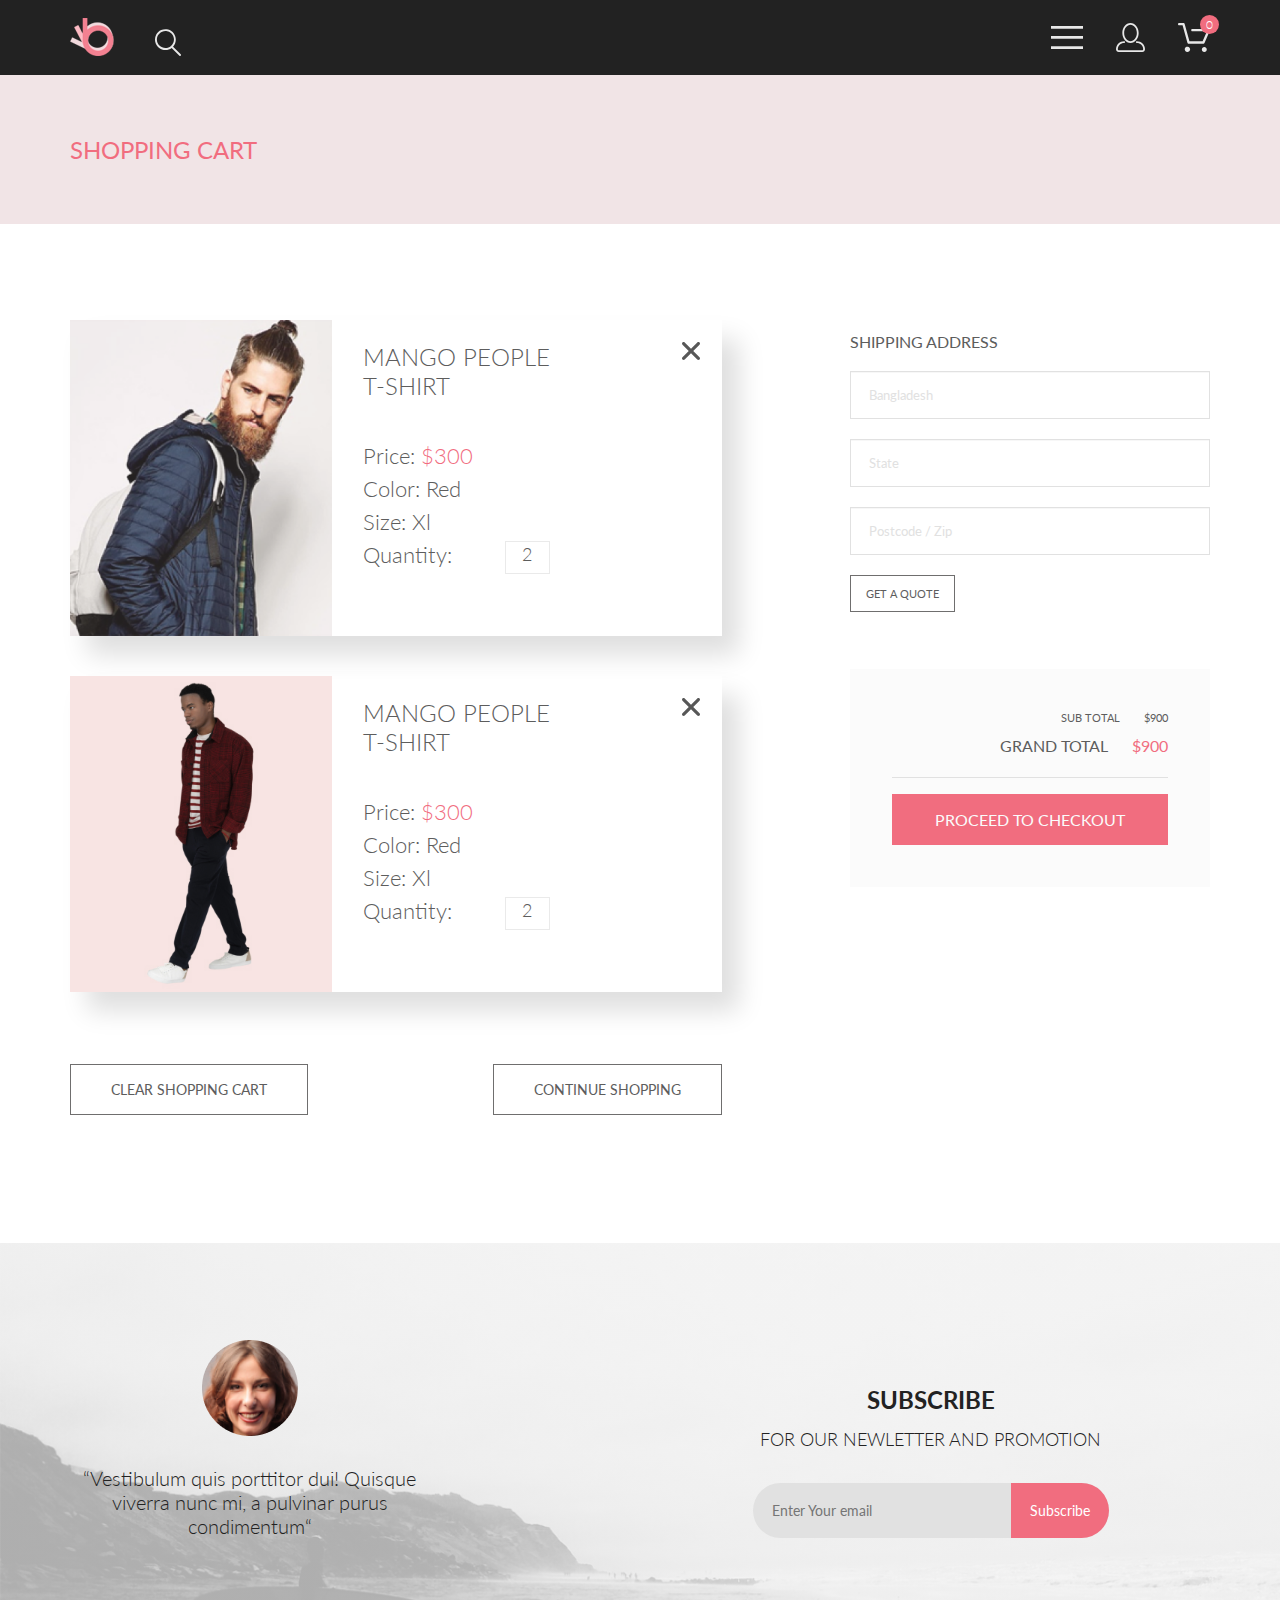
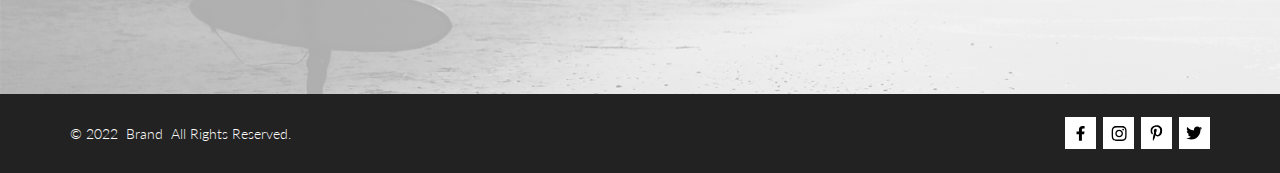
==== cart.html @ 3224c837 "Gitignore added" ====
<!DOCTYPE html>
<html lang="en">
    <head>
        <meta charset="UTF-8" />
        <meta name="viewport" content="width=device-width, initial-scale=1.0" />
        <title>Cart</title>
        <link rel="preconnect" href="https://fonts.googleapis.com" />
        <link rel="preconnect" href="https://fonts.gstatic.com" crossorigin />
        <link
            href="https://fonts.googleapis.com/css2?family=Lato:wght@300;400;700;900&display=swap"
            rel="stylesheet"
        />
        <link type="text/css" rel="stylesheet" href="css/cart.css" />
    </head>
    <body>
        <nav class="nav">
            <div class="nav__container center">
                <div class="nav__left">
                    <a class="nav__icons" href="index.html">
                        <img src="img/nav_left_logo.png" alt="nav_left_logo" />
                    </a>
                    <a class="nav__icons" href="catalog.html">
                        <img
                            src="img/icons/nav_left_icon.svg"
                            alt="nav_left_icon"
                        />
                    </a>
                </div>
                <div class="nav__right">
                    <div class="burger">
                        <details>
                            <summary>
                                <img
                                    class="nav__righticons"
                                    src="img/icons/nav_right_icon01.svg"
                                    alt="nav_right_icon01"
                                />
                            </summary>
                            <div class="details__box">
                                <h2 class="topmenu">MENU</h2>
                                <ul>
                                    <li class="topmenu__person">
                                        <a href="#">MAN</a>
                                        <ul>
                                            <li class="topmenu__item">
                                                <a href="#">Accessories</a>
                                            </li>
                                            <li class="topmenu__item">
                                                <a href="#">Bags</a>
                                            </li>
                                            <li class="topmenu__item">
                                                <a href="#">Denim</a>
                                            </li>
                                            <li class="topmenu__item">
                                                <a href="#">T-Shirts</a>
                                            </li>
                                        </ul>
                                    </li>
                                    <li class="topmenu__person">
                                        <a href="#">WOMAN</a>
                                        <ul>
                                            <li class="topmenu__item">
                                                <a href="#">Accessories</a>
                                            </li>
                                            <li class="topmenu__item">
                                                <a href="#">Jackets & Coats</a>
                                            </li>
                                            <li class="topmenu__item">
                                                <a href="#">Polos</a>
                                            </li>
                                            <li class="topmenu__item">
                                                <a href="#">T-Shirts</a>
                                            </li>
                                            <li class="topmenu__item">
                                                <a href="#">Shirts</a>
                                            </li>
                                        </ul>
                                    </li>
                                    <li class="topmenu__person">
                                        <a href="#">KIDS</a>
                                        <ul>
                                            <li class="topmenu__item">
                                                <a href="#">Accessories</a>
                                            </li>
                                            <li class="topmenu__item">
                                                <a href="#">Jackets & Coats</a>
                                            </li>
                                            <li class="topmenu__item">
                                                <a href="#">Polos</a>
                                            </li>
                                            <li class="topmenu__item">
                                                <a href="#">T-Shirts</a>
                                            </li>
                                            <li class="topmenu__item">
                                                <a href="#">Shirts</a>
                                            </li>
                                            <li class="topmenu__item">
                                                <a href="#">Bags</a>
                                            </li>
                                        </ul>
                                    </li>
                                </ul>
                            </div>
                        </details>
                    </div>
                    <a class="nav__righticons" href="registration.html">
                        <img
                            class="nav__icons hidemobile"
                            src="img/icons/nav_right_icon02.svg"
                            alt="nav_right_icon02"
                        />
                    </a>
                    <a
                        class="nav__righticons parent parent__info hidemobile"
                        id="parent"
                        href="#"
                        count="0"
                    >
                        <img
                            class="nav__icons"
                            src="img/icons/Cart_icon.svg"
                            alt="Cart_icon"
                        />
                    </a>
                </div>
            </div>
        </nav>
        <section class="arrival">
            <div class="arrival__container">
                <div class="arrival__top center">
                    <div class="arrival__left">
                        <h1 class="arrival__header">SHOPPING CART</h1>
                    </div>
                </div>
            </div>
        </section>
        <section class="cart center">
            <div class="cart__container cart__container_pad">
                <div class="cart__box">
                    <div class="cart__items">
                        <div class="cartitem">
                            <div class="cartitem__imagebox">
                                <img
                                    class="cartitem__img"
                                    src="img/goods01.png"
                                    alt="goods01"
                                />
                            </div>
                            <div class="cartitem__box">
                                <div class="text__container">
                                    <h3 class="cartitem__header">
                                        MANGO PEOPLE<br />T-SHIRT
                                    </h3>
                                    <p class="cartitem__info">
                                        Price:
                                        <span class="cartitem__info_price"
                                            >$300</span
                                        >
                                    </p>
                                    <p class="cartitem__info">Color: Red</p>
                                    <p class="cartitem__info">Size: Xl</p>
                                    <div class="cartitem__quantity">
                                        <p class="cartitem__info">Quantity:</p>
                                        <p class="cartitem__number">2</p>
                                    </div>
                                </div>
                                <div class="cartitem__remove">
                                    <img
                                        class="remove__img"
                                        src="img/icons/remove.svg"
                                        alt="remove"
                                    />
                                </div>
                            </div>
                        </div>
                        <div class="cartitem">
                            <div class="cartitem__imagebox">
                                <img
                                    class="cartitem__img"
                                    src="img/goods07.jpg"
                                    alt="goods01"
                                />
                            </div>
                            <div class="cartitem__box">
                                <div class="text__container">
                                    <h3 class="cartitem__header">
                                        MANGO PEOPLE<br />T-SHIRT
                                    </h3>
                                    <p class="cartitem__info">
                                        Price:
                                        <span class="cartitem__info_price"
                                            >$300</span
                                        >
                                    </p>
                                    <p class="cartitem__info">Color: Red</p>
                                    <p class="cartitem__info">Size: Xl</p>
                                    <div class="cartitem__quantity">
                                        <p class="cartitem__info">Quantity:</p>
                                        <p class="cartitem__number">2</p>
                                    </div>
                                </div>
                                <div class="cartitem__remove">
                                    <img
                                        class="remove__img"
                                        src="img/icons/remove.svg"
                                        alt="remove"
                                    />
                                </div>
                            </div>
                        </div>
                    </div>
                    <div class="cart__buttons-box">
                        <button class="cart__button">
                            CLEAR SHOPPING CART
                        </button>
                        <a
                            class="cart__button"
                            href="index.html"
                            class="cart__link"
                            >CONTINUE SHOPPING</a
                        >
                    </div>
                </div>
                <div class="cart__order">
                    <div class="cart__form">
                        <div class="form__container">
                            <h2 class="form__header">SHIPPING ADDRESS</h2>

                            <form action="" method="post">
                                <p>
                                    <label for="name"></label>
                                    <input
                                        type="text"
                                        name="country"
                                        id="country"
                                        required
                                        placeholder="Bangladesh"
                                    />
                                </p>
                                <p>
                                    <label for="name"></label>
                                    <input
                                        type="text"
                                        name="state"
                                        id="state"
                                        required
                                        placeholder="State"
                                    />
                                </p>
                                <p>
                                    <label for="name"></label>
                                    <input
                                        type="number"
                                        name="zip"
                                        id="zip"
                                        required
                                        placeholder="Postcode / Zip"
                                    />
                                </p>

                                <button type="submit">GET A QUOTE</button>
                            </form>
                        </div>
                        <div class="total cart__total">
                            <div class="total__text-box">
                                <p class="total__sub-text">SUB TOTAL</p>
                                <p class="total__sub-text">$900</p>
                            </div>
                            <div class="total__text-box">
                                <p class="total__head-text">GRAND TOTAL</p>
                                <p class="total__head-text">
                                    <span>$900</span>
                                </p>
                            </div>
                            <a href="#" class="total__link"
                                >PROCEED TO CHECKOUT</a
                            >
                        </div>
                    </div>
                </div>
            </div>
        </section>
        <section class="subscribe">
            <div class="subscribe__container center">
                <div class="subscribe__comment">
                    <img
                        class="subscribe__image"
                        src="img/subscribeimg.png"
                        alt="subscribe__img"
                    />
                    <p class="subscribe__icontext text__center">
                        “Vestibulum quis porttitor dui! Quisque viverra nunc mi,
                        a&nbsppulvinar purus condimentum“
                    </p>
                </div>
                <div class="subscribe__form">
                    <h5 class="subscribe__header">Subscribe</h5>
                    <h6 class="subscribe__subheader">
                        FOR OUR NEWLETTER AND PROMOTION
                    </h6>
                    <form class="form" action="" method="get">
                        <input
                            type="text"
                            class="subscribe__mail"
                            placeholder="Enter Your email"
                            name="mail"
                            required
                        />
                        <input
                            type="submit"
                            value="Subscribe"
                            class="subscribe__button"
                        />
                    </form>
                </div>
            </div>
        </section>
        <footer>
            <div class="footer__container center">
                <p class="footer__cp">
                    © 2022&nbsp&nbspBrand&nbsp&nbspAll Rights Reserved.
                </p>
                <div class="footer__icons">
                    <div class="footer__iconbox">
                        <svg
                            width="9"
                            height="15"
                            viewBox="0 0 9 15"
                            fill="none"
                            xmlns="http://www.w3.org/2000/svg"
                        >
                            <path
                                d="M8.08836 8.28L8.50686 5.61602H5.89022V3.88729C5.89022 3.15847 6.25574 2.44806 7.42765 2.44806H8.61722V0.179975C8.61722 0.179975 7.53772 0 6.50561 0C4.35073 0 2.9422 1.27593 2.9422 3.5857V5.61602H0.546875V8.28H2.9422V14.72H5.89022V8.28H8.08836Z"
                                fill="black"
                            />
                        </svg>
                    </div>
                    <div class="footer__iconbox">
                        <svg
                            width="16"
                            height="15"
                            viewBox="0 0 16 15"
                            fill="none"
                            xmlns="http://www.w3.org/2000/svg"
                        >
                            <path
                                d="M8.13677 3.68162C6.02163 3.68162 4.31555 5.38494 4.31555 7.49666C4.31555 9.60838 6.02163 11.3117 8.13677 11.3117C10.2519 11.3117 11.958 9.60838 11.958 7.49666C11.958 5.38494 10.2519 3.68162 8.13677 3.68162ZM8.13677 9.97693C6.76991 9.97693 5.65248 8.86463 5.65248 7.49666C5.65248 6.12869 6.76658 5.01639 8.13677 5.01639C9.50695 5.01639 10.6211 6.12869 10.6211 7.49666C10.6211 8.86463 9.50363 9.97693 8.13677 9.97693ZM13.0056 3.52557C13.0056 4.02029 12.6065 4.41541 12.1143 4.41541C11.6188 4.41541 11.223 4.01697 11.223 3.52557C11.223 3.03416 11.6221 2.63572 12.1143 2.63572C12.6065 2.63572 13.0056 3.03416 13.0056 3.52557ZM15.5364 4.42869C15.4799 3.2367 15.2072 2.18084 14.3325 1.31092C13.4612 0.440997 12.4036 0.168732 11.2097 0.108966C9.9792 0.0392395 6.29101 0.0392395 5.0605 0.108966C3.8699 0.165411 2.81233 0.437677 1.93768 1.3076C1.06302 2.17752 0.793639 3.23338 0.733776 4.42537C0.663937 5.65389 0.663937 9.33611 0.733776 10.5646C0.790313 11.7566 1.06302 12.8125 1.93768 13.6824C2.81233 14.5523 3.86658 14.8246 5.0605 14.8844C6.29101 14.9541 9.9792 14.9541 11.2097 14.8844C12.4036 14.8279 13.4612 14.5556 14.3325 13.6824C15.2039 12.8125 15.4766 11.7566 15.5364 10.5646C15.6063 9.33611 15.6063 5.65721 15.5364 4.42869ZM13.9468 11.8828C13.6874 12.5336 13.1852 13.0349 12.53 13.2972C11.5489 13.6857 9.22094 13.5961 8.13677 13.5961C7.05259 13.5961 4.72128 13.6824 3.74353 13.2972C3.09169 13.0383 2.58951 12.5369 2.32678 11.8828C1.93768 10.9033 2.02747 8.57908 2.02747 7.49666C2.02747 6.41424 1.941 4.0867 2.32678 3.11053C2.58619 2.45975 3.08837 1.95838 3.74353 1.69608C4.72461 1.3076 7.05259 1.39725 8.13677 1.39725C9.22094 1.39725 11.5523 1.31092 12.53 1.69608C13.1818 1.95506 13.684 2.45643 13.9468 3.11053C14.3359 4.09002 14.2461 6.41424 14.2461 7.49666C14.2461 8.57908 14.3359 10.9066 13.9468 11.8828Z"
                                fill="black"
                            />
                        </svg>
                    </div>
                    <div class="footer__iconbox">
                        <svg
                            width="13"
                            height="16"
                            viewBox="0 0 13 16"
                            fill="none"
                            xmlns="http://www.w3.org/2000/svg"
                        >
                            <g clip-path="url(#clip0_190_1618)">
                                <path
                                    d="M6.7402 0.203125C3.55552 0.203125 0.408081 2.34063 0.408081 5.8C0.408081 8 1.63726 9.25 2.38221 9.25C2.68951 9.25 2.86643 8.3875 2.86643 8.14375C2.86643 7.85313 2.13079 7.23438 2.13079 6.025C2.13079 3.5125 4.03043 1.73125 6.48878 1.73125C8.60259 1.73125 10.167 2.94062 10.167 5.1625C10.167 6.82187 9.50585 9.93437 7.3641 9.93437C6.59121 9.93437 5.93006 9.37187 5.93006 8.56563C5.93006 7.38438 6.74951 6.24062 6.74951 5.02187C6.74951 2.95312 3.83487 3.32812 3.83487 5.82812C3.83487 6.35313 3.90006 6.93437 4.13286 7.4125C3.70451 9.26875 2.82919 12.0344 2.82919 13.9469C2.82919 14.5375 2.91299 15.1188 2.96886 15.7094C3.0744 15.8281 3.02163 15.8156 3.18304 15.7563C4.74744 13.6 4.69157 13.1781 5.39928 10.3562C5.78107 11.0875 6.76814 11.4812 7.55034 11.4812C10.8468 11.4812 12.3274 8.24688 12.3274 5.33125C12.3274 2.22813 9.66415 0.203125 6.7402 0.203125Z"
                                    fill="black"
                                />
                            </g>
                            <defs>
                                <clipPath id="clip0_190_1618">
                                    <rect
                                        width="11.9193"
                                        height="16"
                                        fill="white"
                                        transform="translate(0.408081)"
                                    />
                                </clipPath>
                            </defs>
                        </svg>
                    </div>
                    <div class="footer__iconbox">
                        <svg
                            width="17"
                            height="14"
                            viewBox="0 0 17 14"
                            fill="none"
                            xmlns="http://www.w3.org/2000/svg"
                        >
                            <path
                                d="M14.4181 3.74107C14.4281 3.88319 14.4281 4.02535 14.4281 4.16747C14.4281 8.50247 11.1509 13.4974 5.16096 13.4974C3.31558 13.4974 1.60132 12.9593 0.159302 12.0253C0.421495 12.0558 0.673569 12.0659 0.94585 12.0659C2.46851 12.0659 3.8702 11.5482 4.98953 10.6649C3.5576 10.6345 2.3576 9.69032 1.94415 8.39081C2.14585 8.42125 2.34751 8.44156 2.5593 8.44156C2.85172 8.44156 3.14418 8.40094 3.41643 8.32991C1.92401 8.02531 0.80465 6.70553 0.80465 5.11163V5.07103C1.23825 5.31469 1.74249 5.46697 2.2769 5.48725C1.39959 4.89841 0.824826 3.89335 0.824826 2.75628C0.824826 2.14716 0.98614 1.58878 1.26851 1.10147C2.87187 3.09131 5.28195 4.39078 7.98443 4.53294C7.93403 4.28928 7.90376 4.0355 7.90376 3.78169C7.90376 1.97457 9.35586 0.502502 11.1609 0.502502C12.0987 0.502502 12.9457 0.89844 13.5407 1.53803C14.2768 1.39591 14.9827 1.12178 15.6079 0.746159C15.3659 1.5076 14.8516 2.14719 14.176 2.55325C14.8315 2.48222 15.4668 2.29944 16.0516 2.04566C15.608 2.69538 15.0533 3.27403 14.4181 3.74107Z"
                                fill="black"
                            />
                        </svg>
                    </div>
                </div>
            </div>
        </footer>
    </body>
</html>
---- css/cart.css ----
/* Reset and base styles  */
* {
  padding: 0px;
  margin: 0px;
  border: none;
  box-sizing: border-box;
}

*,
*::before,
*::after {
  box-sizing: border-box;
}

/* Links */
a,
a:link,
a:visited {
  text-decoration: none;
}

a:hover {
  text-decoration: none;
}

/* Common */
aside,
nav,
footer,
header,
section,
main {
  display: block;
}

h1,
h2,
h3,
h4,
h5,
h6,
p {
  font-size: inherit;
  font-weight: inherit;
}

ul,
ul li {
  list-style: none;
}

img {
  vertical-align: top;
}

img,
svg {
  max-width: 100%;
  height: auto;
}

address {
  font-style: normal;
}

/* Form */
input,
textarea,
button,
select {
  font-family: inherit;
  font-size: inherit;
  color: inherit;
  background-color: transparent;
}

input::-ms-clear {
  display: none;
}

button,
input[type=submit] {
  display: inline-block;
  box-shadow: none;
  background-color: transparent;
  background: none;
  cursor: pointer;
}

input:focus,
input:active,
button:focus,
button:active {
  outline: none;
}

button::-moz-focus-inner {
  padding: 0;
  border: 0;
}

label {
  cursor: pointer;
}

legend {
  display: block;
}

body {
  font-family: "Lato", sans-serif;
  color: #5d5d5d;
  font-size: 14px;
  font-weight: 300;
}

.center {
  width: 1140px;
  margin: 0 auto;
  box-sizing: border-box;
}

.text__center {
  text-align: center;
}

nav {
  background-color: #222;
  padding-top: 18px;
  padding-bottom: 19px;
  width: 100%;
  overflow: hidden;
}

.nav__container {
  display: flex;
  align-items: center;
  justify-content: space-between;
}
.nav__left {
  display: flex;
  align-items: flex-end;
  gap: 41px;
}
.nav__right {
  display: flex;
  align-items: center;
  gap: 33px;
}

summary {
  list-style: none;
  cursor: pointer;
}

details[open] .details__box {
  position: absolute;
  background: white;
  box-shadow: 6px 4px 35px rgba(0, 0, 0, 0.21);
  padding: 32px 74px 32px 33px;
  top: 75px;
  right: 0;
  z-index: 1000;
}

.topmenu {
  font-weight: 700;
  line-height: 17px;
  color: black;
  padding-bottom: 12px;
}
.topmenu__person a {
  line-height: 2;
  color: #f16d7f;
  margin-bottom: 12px;
}
.topmenu__person a:hover {
  -webkit-text-decoration: underline dotted;
          text-decoration: underline dotted;
}
.topmenu__item a {
  display: block;
  line-height: 1;
  color: #6f6e6e;
  padding-left: 22px;
}
.topmenu__item:last-child a {
  margin-bottom: 0;
}

.parent {
  position: relative;
}
.parent__info:after {
  content: attr(count);
  position: absolute;
  top: -8px;
  right: -9px;
  width: 19px;
  height: 19px;
  background: #f16d7f;
  color: white;
  font-size: 12px;
  text-align: center;
  line-height: 20px;
  border-radius: 10px;
}

.arrival__container {
  background-color: #f1e4e6;
}
.arrival__top {
  display: flex;
  padding: 60px 0;
  justify-content: space-between;
  align-items: center;
}
.arrival__header {
  font-weight: 400;
  font-size: 24px;
  line-height: 29px;
  color: #f16d7f;
  text-transform: uppercase;
}
.arrival__subheader {
  font-weight: 400;
  font-size: 14px;
  line-height: 17px;
}
.arrival__subheader span {
  color: #f16d7f;
}
.arrival__menu {
  display: grid;
  gap: 30px;
  grid-template-columns: repeat(3, 1fr);
  padding-top: 51px;
  padding-bottom: 64px;
}

@media screen and (max-width: 1024px) {
  .arrival__menu {
    display: grid;
    gap: 16px;
    grid-template-columns: repeat(2, 1fr);
    padding-top: 24px;
    padding-bottom: 40px;
  }
}
@media screen and (min-width: 320px) and (max-width: 767.98px) {
  .arrival__top {
    flex-direction: column;
    gap: 32px;
    padding-top: 24px;
    padding-bottom: 46px;
  }
  .arrival__menu {
    display: flex;
    justify-content: space-between;
    align-items: center;
    padding-bottom: 32px;
  }
}
.cartitem {
  display: flex;
  width: 550px;
  box-shadow: 17px 19px 24px rgba(0, 0, 0, 0.13);
  margin: 0 auto;
}
.cartitem__imagebox {
  width: 262px;
  flex-shrink: 0;
}
.cartitem__img {
  width: 100%;
  height: 100%;
  -o-object-fit: cover;
     object-fit: cover;
}
.cartitem__box {
  padding: 22px 22px 62px 31px;
  display: flex;
  justify-content: space-between;
}
.cartitem__info {
  /* min-width: 262px; */
  font-size: 22px;
  margin-bottom: 6px;
}
.cartitem__header {
  font-size: 24px;
  margin-bottom: 42px;
  -webkit-hyphens: none;
          hyphens: none;
}
.cartitem__info_price {
  color: #f16d7f;
}
.cartitem__quantity {
  display: flex;
  justify-content: space-between;
}
.cartitem__number {
  font-size: 18px;
  padding: 1px 17px 1px 16px;
  border: 1px solid #eaeaea;
}
.cartitem__remove {
  cursor: pointer;
}

@media screen and (max-width: 1204px) {
  .center {
    width: 960px;
    margin: 0 auto;
  }
  .subscribe__container {
    gap: 58px;
    justify-content: center;
  }
}
@media screen and (max-width: 1024px) {
  .center {
    width: 736px;
    margin: 0 auto;
  }
  .subscribe {
    background: linear-gradient(rgba(244, 244, 244, 0.7), rgba(244, 244, 244, 0.7)), url(../img/subscribe_bg.png) bottom left -350px/cover no-repeat;
  }
  .footer__container {
    padding-left: 32px;
    padding-right: 32px;
  }
}
@media screen and (min-width: 320px) and (max-width: 767.98px) {
  .center {
    width: 91.4666%;
  }
  .hidemobile {
    visibility: hidden;
    display: none;
  }
  .nav__right {
    display: block;
  }
  .form {
    width: 341px;
  }
  .footer__container {
    padding-top: 43px;
    padding-bottom: 9px;
    flex-direction: column-reverse;
    gap: 40px;
  }
}
.cartitem {
  width: 652px;
}
.cartitem__box {
  width: 100%;
}

.cart__container {
  display: flex;
  justify-content: space-between;
}
.cart__container_pad {
  padding-top: 96px;
  padding-bottom: 128px;
}
.cart__box {
  display: flex;
  flex-direction: column;
  gap: 72px;
}
.cart__items {
  display: flex;
  flex-direction: column;
  gap: 40px;
}
.cart__buttons-box {
  display: flex;
  justify-content: space-between;
  font-size: 14px;
  font-weight: 400;
  line-height: 17px;
  letter-spacing: 0em;
}
.cart__buttons-box a {
  color: inherit;
}
.cart__buttons-box a:link {
  text-decoration: none;
}
.cart__buttons-box a:visited {
  text-decoration: none;
}
.cart__buttons-box a:active {
  text-decoration: underline;
}
.cart__button {
  padding: 16px 40px;
  border: 1px solid #6f6e6e;
  font-size: 14px;
  font-weight: 400;
  line-height: 17px;
  letter-spacing: 0em;
  text-align: center;
}
.cart__order {
  width: 360px;
  padding-top: 12px;
}
.cart__total {
  margin-top: 57px;
}

.form__header {
  font-size: 16px;
  font-weight: 400;
  line-height: 19px;
  letter-spacing: 0em;
  margin-bottom: 20px;
}
.form__container form {
  font-size: 13px;
  font-weight: 400;
  line-height: 16px;
  letter-spacing: 0em;
}
.form__container input[type=text],
.form__container input[type=password],
.form__container input[type=date],
.form__container input[type=datetime],
.form__container input[type=email],
.form__container input[type=number],
.form__container input[type=search],
.form__container input[type=tel],
.form__container input[type=time],
.form__container input[type=url],
.form__container textarea,
.form__container select {
  background-color: white;
  border: 1px solid #e1e1e1;
  height: auto;
  margin: 0;
  outline: 0;
  padding: 8px 18px;
  height: 48px;
  width: 100%;
  color: #8a97a0;
  box-shadow: 0 1px 0 rgba(0, 0, 0, 0.03) inset;
  margin-bottom: 20px;
  transition: all 0.2s ease;
}
.form__container input::-moz-placeholder {
  color: #e1e1e1;
}
.form__container input::placeholder {
  color: #e1e1e1;
}
.form__container input:focus,
.form__container textarea:focus,
.form__container select:focus {
  border-color: #f16d7f;
}
.form__container button {
  text-transform: uppercase;
  padding: 11px 15px;
  border: 1px solid #6f6e6e;
  font-style: normal;
  font-weight: 400;
  font-size: 11px;
  line-height: 13px;
}
.form__container button:hover {
  color: #fbfbfb;
  background-color: #f16d7f;
}

.total {
  font-size: 16px;
  font-weight: 400;
  line-height: 19px;
  letter-spacing: 0em;
  display: flex;
  flex-direction: column;
  align-items: flex-end;
  padding: 42px;
  background-color: #fbfbfb;
}
.total__text-box {
  display: flex;
  gap: 24px;
}
.total__sub-text {
  font-size: 11px;
  line-height: 13px;
  margin-bottom: 12px;
}
.total__head-text {
  margin-bottom: 39px;
}
.total__head-text span {
  color: #f16d7f;
}
.total__link {
  width: 100%;
  padding: 16px;
  color: #fbfbfb;
  background-color: #f16d7f;
  text-align: center;
  position: relative;
}
.total__link::before {
  content: "";
  position: absolute;
  width: 100%;
  left: 50%;
  transform: translateX(-50%);
  top: -17px;
  border-top: 1px solid #e1e1e1;
}

@media screen and (max-width: 1024px) {
  .cart__container {
    display: flex;
    flex-wrap: wrap;
    justify-content: center;
  }
  .cart__box {
    width: 100%;
  }
  .cart__order {
    padding-top: 64px;
    width: 100%;
  }
  .cart__form {
    display: flex;
    justify-content: space-between;
    gap: 16px;
  }
  .cart__total {
    width: 50%;
    margin-top: 38px;
  }
  .form__container {
    width: 50%;
  }
  .cartitem {
    width: 100%;
  }
  .cartitem__imagebox {
    width: 33%;
  }
}
@media screen and (min-width: 320px) and (max-width: 767.98px) {
  .cart__container {
    padding-top: 48px;
    padding-bottom: 96px;
  }
  .cart__box {
    gap: 32px;
  }
  .cart__buttons-box {
    gap: 8px;
  }
  .cart__button {
    width: 100%;
    padding: 8px;
    font-size: 12px;
    font-weight: 400;
    line-height: 14px;
    letter-spacing: 0em;
  }
  .cart__form {
    flex-direction: column;
  }
  .cart__total {
    width: 100%;
    margin-top: 38px;
  }
  .form__container {
    width: 100%;
  }
  .cartitem__box {
    padding: 14px 12px 38px 17px;
  }
  .cartitem__imagebox {
    width: 40%;
  }
  .cartitem__info {
    font-size: 14px;
    margin-bottom: 6px;
  }
  .cartitem__header {
    font-size: 16px;
    margin-bottom: 24px;
  }
  .cartitem__number {
    font-size: 14px;
  }
}
.subscribe {
  background: linear-gradient(rgba(244, 244, 244, 0.7), rgba(244, 244, 244, 0.7)), url(../img/subscribe_bg.png) bottom left/cover no-repeat;
}
.subscribe__container {
  padding-top: 97px;
  padding-bottom: 156px;
  display: flex;
  gap: 223px;
  color: #222;
  line-height: 167.2%;
  flex-wrap: wrap;
  align-content: flex-end;
}
.subscribe__image {
  width: 96px;
  height: 96px;
}
.subscribe__comment {
  width: 359px;
  display: flex;
  flex-direction: column;
  align-items: center;
  gap: 30px;
}
.subscribe__icontext {
  font-size: 20px;
  line-height: 24px;
  text-align: center;
  color: #222;
}
.subscribe__header {
  font-weight: 700;
  font-size: 24px;
  text-align: center;
  text-transform: uppercase;
  margin-bottom: 16px;
}
.subscribe__subheader {
  font-size: 18px;
  text-align: center;
  margin-bottom: 32px;
}
.subscribe__form {
  width: 557px;
  display: flex;
  flex-direction: column;
  justify-content: flex-end;
}

input[type=text] {
  flex-grow: 1;
  padding: 19px;
}

input[type=submit] {
  padding: 19px;
  color: white;
  background: #f16d7f;
  border-radius: 0 50px 50px 0;
}

.form {
  width: 356px;
  border-radius: 50px;
  background: #e1e1e1;
  line-height: 17px;
  display: flex;
  align-items: center;
  margin: 0 auto;
}

@media screen and (max-width: 1024px) {
  .subscribe__container {
    padding-top: 64px;
    padding-bottom: 140px;
    gap: 72px;
  }
}
@media screen and (min-width: 320px) and (max-width: 767.98px) {
  .subscribe {
    background-position: left 25% center;
  }
  .subscribe__container {
    padding-bottom: 110px;
    gap: 60px;
  }
}
footer {
  background-color: #222;
}

.footer__container {
  padding-top: 23px;
  padding-bottom: 24px;
  display: flex;
  justify-content: space-between;
  align-items: center;
}
.footer__cp {
  line-height: 19px;
  color: #fbfbfb;
}
.footer__icons {
  display: flex;
  gap: 7px;
}
.footer__iconbox {
  width: 31px;
  height: 32px;
  background-color: white;
  display: flex;
  align-items: center;
  justify-content: center;
  cursor: pointer;
}
.footer__iconbox:hover {
  background-color: #f16d7f;
}
.footer__iconbox:hover path {
  fill: white;
}/*# sourceMappingURL=cart.css.map */
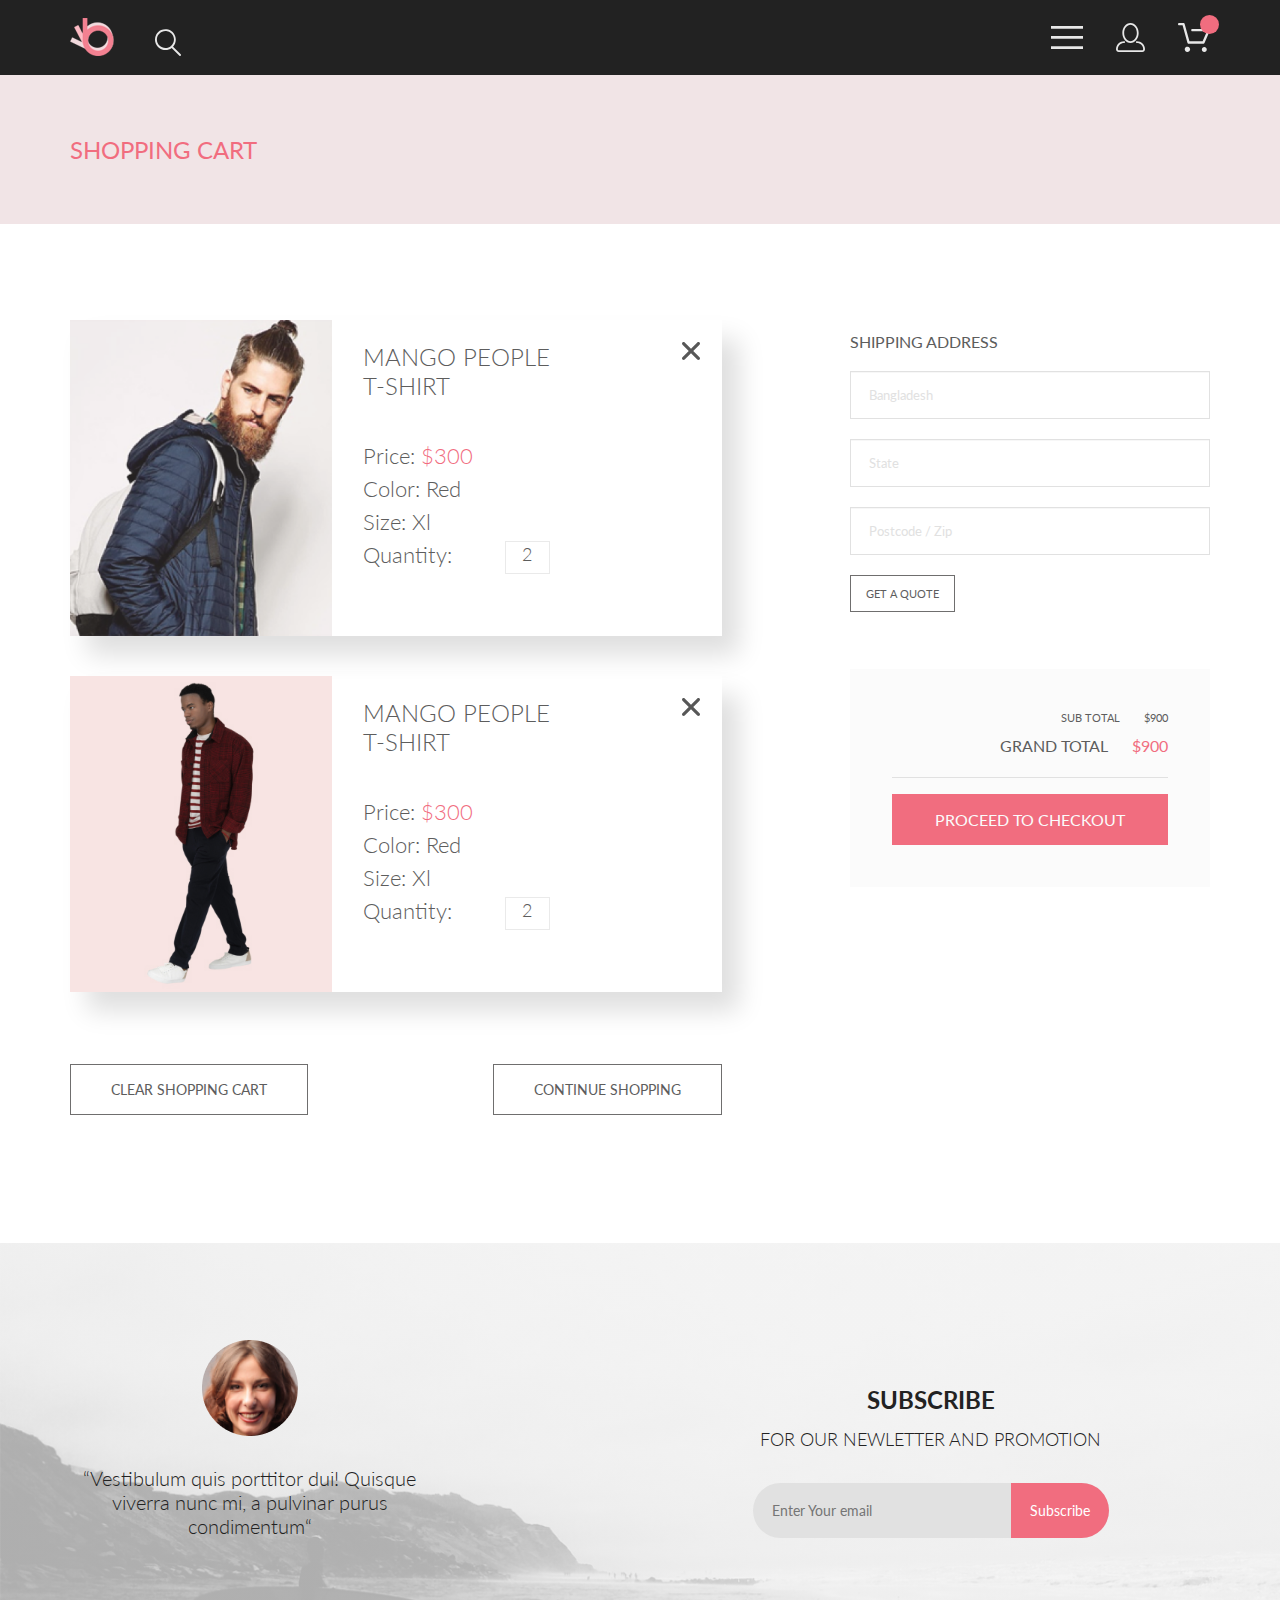
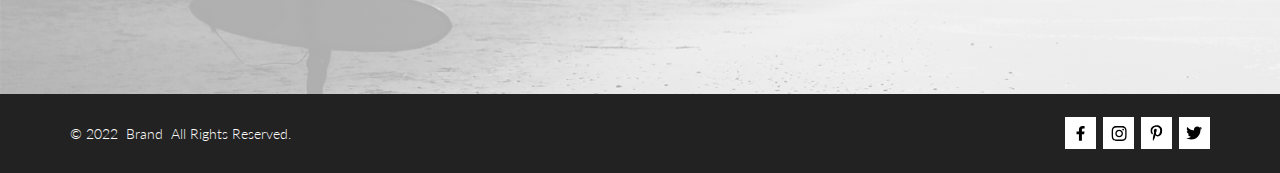
==== commit e9146364: "Validation" ====
--- a/cart.html
+++ b/cart.html
@@ -114,7 +114,6 @@
                         class="nav__righticons parent parent__info hidemobile"
                         id="parent"
                         href="#"
-                        count="0"
                     >
                         <img
                             class="nav__icons"
@@ -213,10 +212,7 @@
                         <button class="cart__button">
                             CLEAR SHOPPING CART
                         </button>
-                        <a
-                            class="cart__button"
-                            href="index.html"
-                            class="cart__link"
+                        <a class="cart__button cart__link" href="index.html"
                             >CONTINUE SHOPPING</a
                         >
                     </div>
@@ -226,9 +222,9 @@
                         <div class="form__container">
                             <h2 class="form__header">SHIPPING ADDRESS</h2>
 
-                            <form action="" method="post">
+                            <form action="#" method="post">
                                 <p>
-                                    <label for="name"></label>
+                                    <label for="country"></label>
                                     <input
                                         type="text"
                                         name="country"
@@ -238,7 +234,7 @@
                                     />
                                 </p>
                                 <p>
-                                    <label for="name"></label>
+                                    <label for="state"></label>
                                     <input
                                         type="text"
                                         name="state"
@@ -248,7 +244,7 @@
                                     />
                                 </p>
                                 <p>
-                                    <label for="name"></label>
+                                    <label for="zip"></label>
                                     <input
                                         type="number"
                                         name="zip"
@@ -290,7 +286,7 @@
                     />
                     <p class="subscribe__icontext text__center">
                         “Vestibulum quis porttitor dui! Quisque viverra nunc mi,
-                        a&nbsppulvinar purus condimentum“
+                        a&nbsp;pulvinar purus condimentum“
                     </p>
                 </div>
                 <div class="subscribe__form">
@@ -298,7 +294,7 @@
                     <h6 class="subscribe__subheader">
                         FOR OUR NEWLETTER AND PROMOTION
                     </h6>
-                    <form class="form" action="" method="get">
+                    <form class="form" action="#" method="get">
                         <input
                             type="text"
                             class="subscribe__mail"
@@ -318,7 +314,7 @@
         <footer>
             <div class="footer__container center">
                 <p class="footer__cp">
-                    © 2022&nbsp&nbspBrand&nbsp&nbspAll Rights Reserved.
+                    © 2022&nbsp;&nbsp;Brand&nbsp;&nbsp;All Rights Reserved.
                 </p>
                 <div class="footer__icons">
                     <div class="footer__iconbox">
